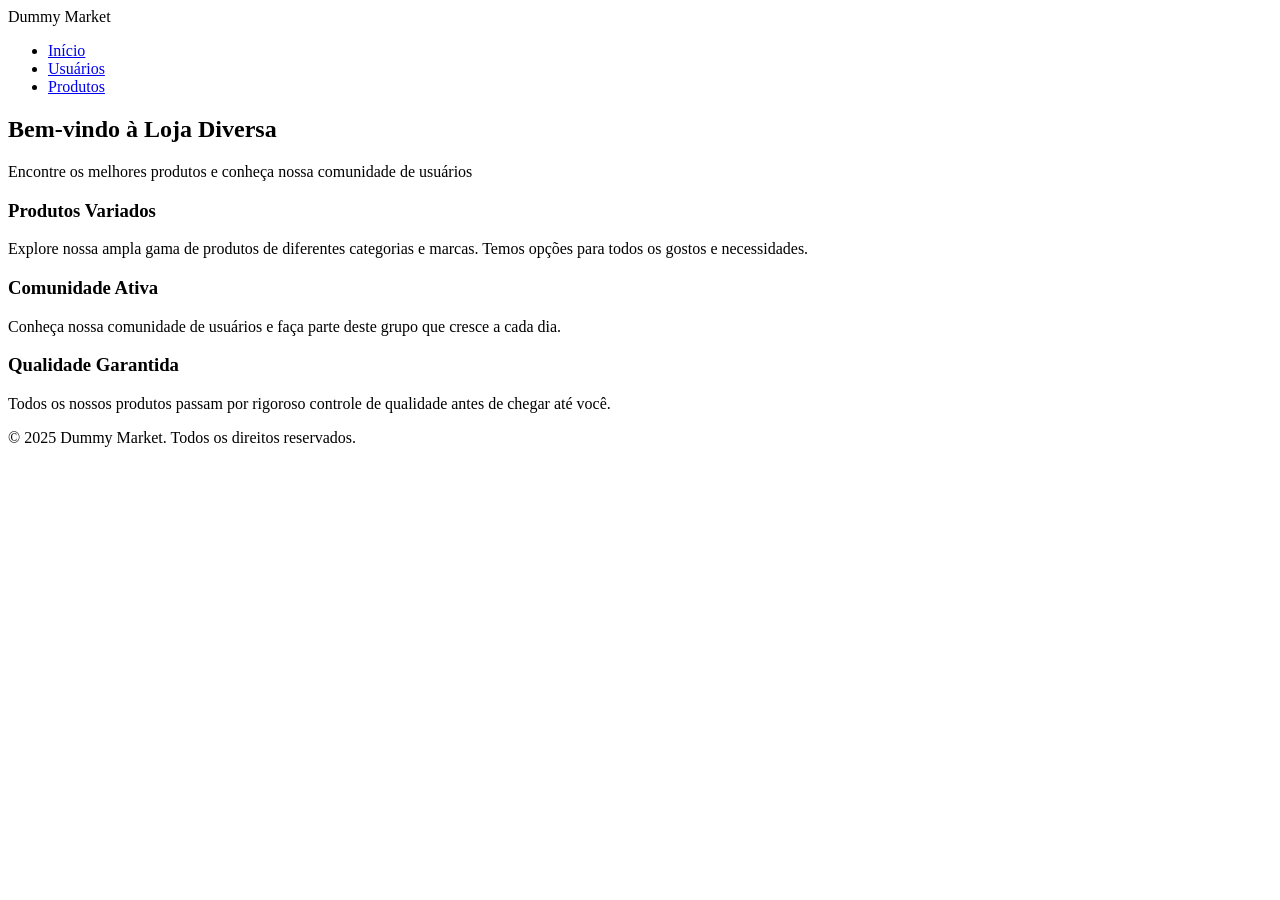
==== index.html @ 4d173622 "Create index.html" ====
<!DOCTYPE html>
<html lang="pt-BR">
<head>
    <meta charset="UTF-8">
    <meta name="viewport" content="width=device-width, initial-scale=1.0">
    <title>Mercado Dummy- Página Inicial</title>
    <link rel="stylesheet" href="styles.css">
</head>
<body>
    <header>
        <div class="container header-content">
            <div class="logo">Dummy Market</div>
            <nav>
                <ul>
                    <li><a href="index.html">Início</a></li>
                    <li><a href="users.html">Usuários</a></li>
                    <li><a href="products.html">Produtos</a></li>
                </ul>
            </nav>
        </div>
    </header>

    <main class="container">
        <section class="hero">
            <h1>Bem-vindo à Loja Diversa</h1>
            <p>Encontre os melhores produtos e conheça nossa comunidade de usuários</p>
        </section>

        <section class="features">
            <div class="feature-card">
                <h3>Produtos Variados</h3>
                <p>Explore nossa ampla gama de produtos de diferentes categorias e marcas. Temos opções para todos os gostos e necessidades.</p>
            </div>
            <div class="feature-card">
                <h3>Comunidade Ativa</h3>
                <p>Conheça nossa comunidade de usuários e faça parte deste grupo que cresce a cada dia.</p>
            </div>
            <div class="feature-card">
                <h3>Qualidade Garantida</h3>
                <p>Todos os nossos produtos passam por rigoroso controle de qualidade antes de chegar até você.</p>
            </div>
        </section>
    </main>

    <footer>
        <div class="container">
            <p>&copy; 2025 Dummy Market. Todos os direitos reservados.</p>
        </div>
    </footer>

    <script src="app.js"></script>
</body>
</html>
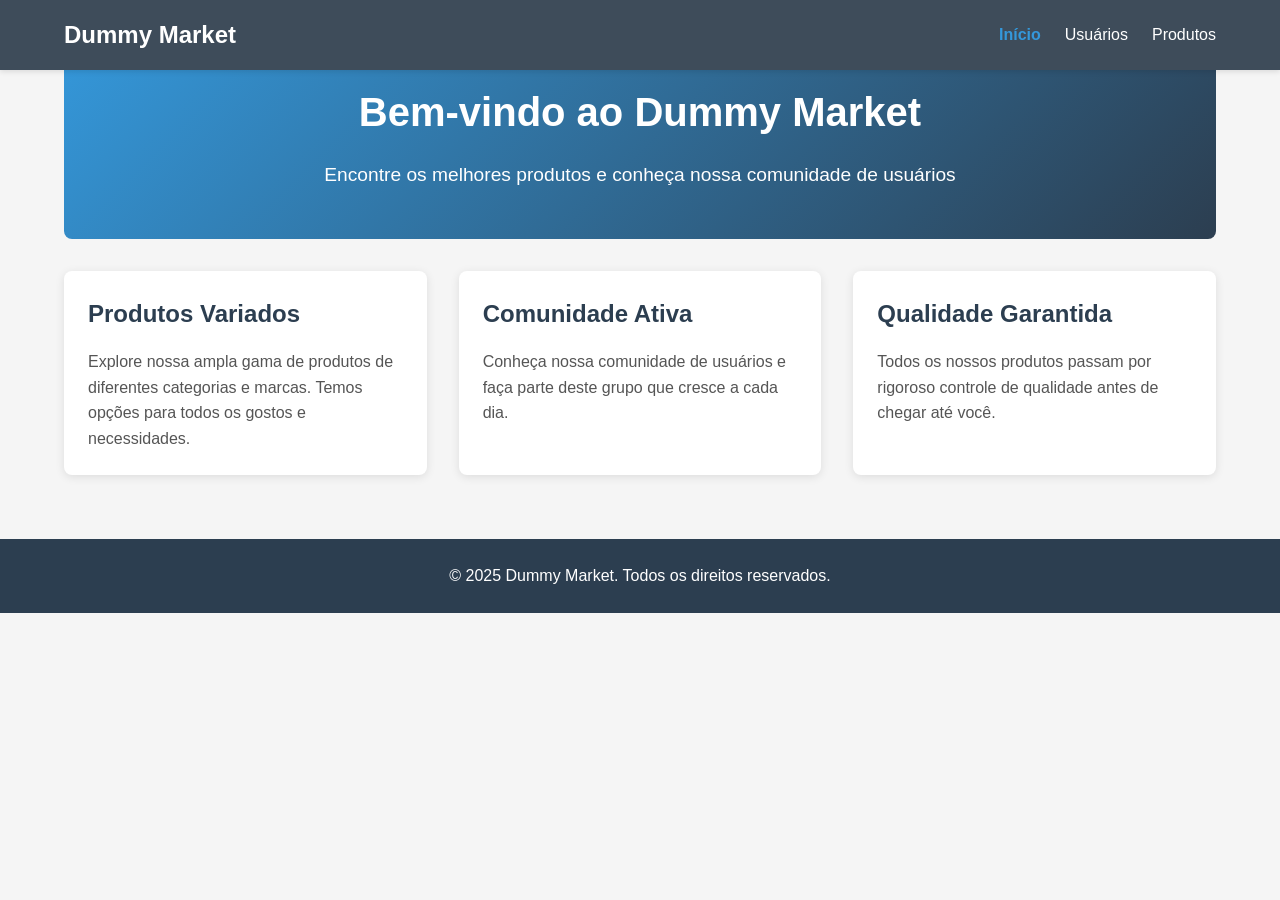
==== commit 697fdb58: "Update index.html" ====
--- a/index.html
+++ b/index.html
@@ -22,7 +22,7 @@
 
     <main class="container">
         <section class="hero">
-            <h1>Bem-vindo à Loja Diversa</h1>
+            <h1>Bem-vindo ao Dummy Market</h1>
             <p>Encontre os melhores produtos e conheça nossa comunidade de usuários</p>
         </section>
 
--- a/styles.css
+++ b/styles.css
@@ -0,0 +1,280 @@
+* {
+    margin: 0;
+    padding: 0;
+    box-sizing: border-box;
+    font-family: 'Segoe UI', Tahoma, Geneva, Verdana, sans-serif;
+}
+
+body {
+    background-color: #f5f5f5;
+    color: #333;
+    line-height: 1.6;
+}
+
+header {
+    background-color: #3e4c5a;
+    color: white;
+    padding: 1rem 0;
+    position: fixed;
+    width: 100%;
+    top: 0;
+    z-index: 1000;
+    box-shadow: 0 2px 5px rgba(0, 0, 0, 0.1);
+}
+
+.container {
+    width: 90%;
+    max-width: 1200px;
+    margin: 0 auto;
+}
+
+.header-content {
+    display: flex;
+    justify-content: space-between;
+    align-items: center;
+}
+
+.logo {
+    font-size: 1.5rem;
+    font-weight: bold;
+}
+
+nav ul {
+    display: flex;
+    list-style: none;
+}
+
+nav ul li {
+    margin-left: 1.5rem;
+}
+
+nav ul li a {
+    color: white;
+    text-decoration: none;
+    font-weight: 500;
+    transition: color 0.3s;
+}
+
+nav ul li a:hover {
+    color: #3498db;
+}
+
+
+main {
+    margin-top: 80px;
+    padding: 2rem 0;
+}
+
+h1 {
+    color: #2c3e50;
+    margin-bottom: 1.5rem;
+    font-size: 2rem;
+}
+
+h2 {
+    color: #2c3e50;
+    margin-bottom: 1rem;
+    font-size: 1.5rem;
+}
+
+
+.hero {
+    background: linear-gradient(135deg, #3498db, #2c3e50);
+    color: white;
+    padding: 3rem 0;
+    text-align: center;
+    border-radius: 8px;
+    margin-bottom: 2rem;
+}
+
+.hero h1 {
+    font-size: 2.5rem;
+    margin-bottom: 1rem;
+    color: white;
+}
+
+.hero p {
+    font-size: 1.2rem;
+    max-width: 800px;
+    margin: 0 auto;
+}
+
+
+.features {
+    display: grid;
+    grid-template-columns: repeat(auto-fit, minmax(300px, 1fr));
+    gap: 2rem;
+    margin-top: 2rem;
+}
+
+.feature-card {
+    background-color: white;
+    border-radius: 8px;
+    padding: 1.5rem;
+    box-shadow: 0 2px 10px rgba(0, 0, 0, 0.1);
+    transition: transform 0.3s, box-shadow 0.3s;
+}
+
+.feature-card:hover {
+    transform: translateY(-5px);
+    box-shadow: 0 5px 15px rgba(0, 0, 0, 0.2);
+}
+
+.feature-card h3 {
+    color: #2c3e50;
+    margin-bottom: 1rem;
+    font-size: 1.5rem;
+}
+
+.feature-card p {
+    color: #555;
+}
+
+
+.form-section {
+    background-color: white;
+    border-radius: 8px;
+    padding: 1.5rem;
+    margin-bottom: 2rem;
+    box-shadow: 0 2px 10px rgba(0, 0, 0, 0.1);
+}
+
+.form-group {
+    margin-bottom: 1rem;
+}
+
+label {
+    display: block;
+    margin-bottom: 0.5rem;
+    font-weight: 500;
+}
+
+input, textarea {
+    width: 100%;
+    padding: 0.75rem;
+    border: 1px solid #ddd;
+    border-radius: 4px;
+    font-size: 1rem;
+}
+
+input:focus, textarea:focus {
+    outline: none;
+    border-color: #3498db;
+}
+
+.error-message {
+    color: #e74c3c;
+    font-size: 0.875rem;
+    margin-top: 0.25rem;
+    display: block;
+}
+
+.btn-primary {
+    background-color: #3498db;
+    color: white;
+    border: none;
+    padding: 0.75rem 1.5rem;
+    border-radius: 4px;
+    cursor: pointer;
+    font-size: 1rem;
+    font-weight: 500;
+    transition: background-color 0.3s;
+}
+
+.btn-primary:hover {
+    background-color: #2980b9;
+}
+
+.btn-danger {
+    background-color: #e74c3c;
+    color: white;
+    border: none;
+    padding: 0.5rem 1rem;
+    border-radius: 4px;
+    cursor: pointer;
+    font-size: 0.875rem;
+    transition: background-color 0.3s;
+}
+
+.btn-danger:hover {
+    background-color: #c0392b;
+}
+
+
+.cards-container {
+    display: grid;
+    grid-template-columns: repeat(auto-fill, minmax(280px, 1fr));
+    gap: 1.5rem;
+}
+
+.card {
+    background-color: white;
+    border-radius: 8px;
+    overflow: hidden;
+    box-shadow: 0 2px 10px rgba(0, 0, 0, 0.1);
+    transition: transform 0.3s, box-shadow 0.3s;
+}
+
+.card:hover {
+    transform: translateY(-5px);
+    box-shadow: 0 5px 15px rgba(0, 0, 0, 0.2);
+}
+
+.card-image {
+    width: 100%;
+    height: 200px;
+    object-fit: cover;
+}
+
+.card-content {
+    padding: 1rem;
+}
+
+.card-title {
+    font-size: 1.25rem;
+    margin-bottom: 0.5rem;
+    color: #2c3e50;
+}
+
+.card-text {
+    color: #555;
+    margin-bottom: 0.5rem;
+}
+
+.card-actions {
+    display: flex;
+    justify-content: flex-end;
+    margin-top: 1rem;
+}
+
+footer {
+    background-color: #2c3e50;
+    color: white;
+    text-align: center;
+    padding: 1.5rem 0;
+    margin-top: 2rem;
+}
+
+@media (max-width: 768px) {
+    .header-content {
+        flex-direction: column;
+        text-align: center;
+    }
+
+    nav ul {
+        margin-top: 1rem;
+        justify-content: center;
+    }
+
+    nav ul li {
+        margin: 0 0.5rem;
+    }
+
+    .hero h1 {
+        font-size: 2rem;
+    }
+
+    .cards-container {
+        grid-template-columns: 1fr;
+    }
+}
